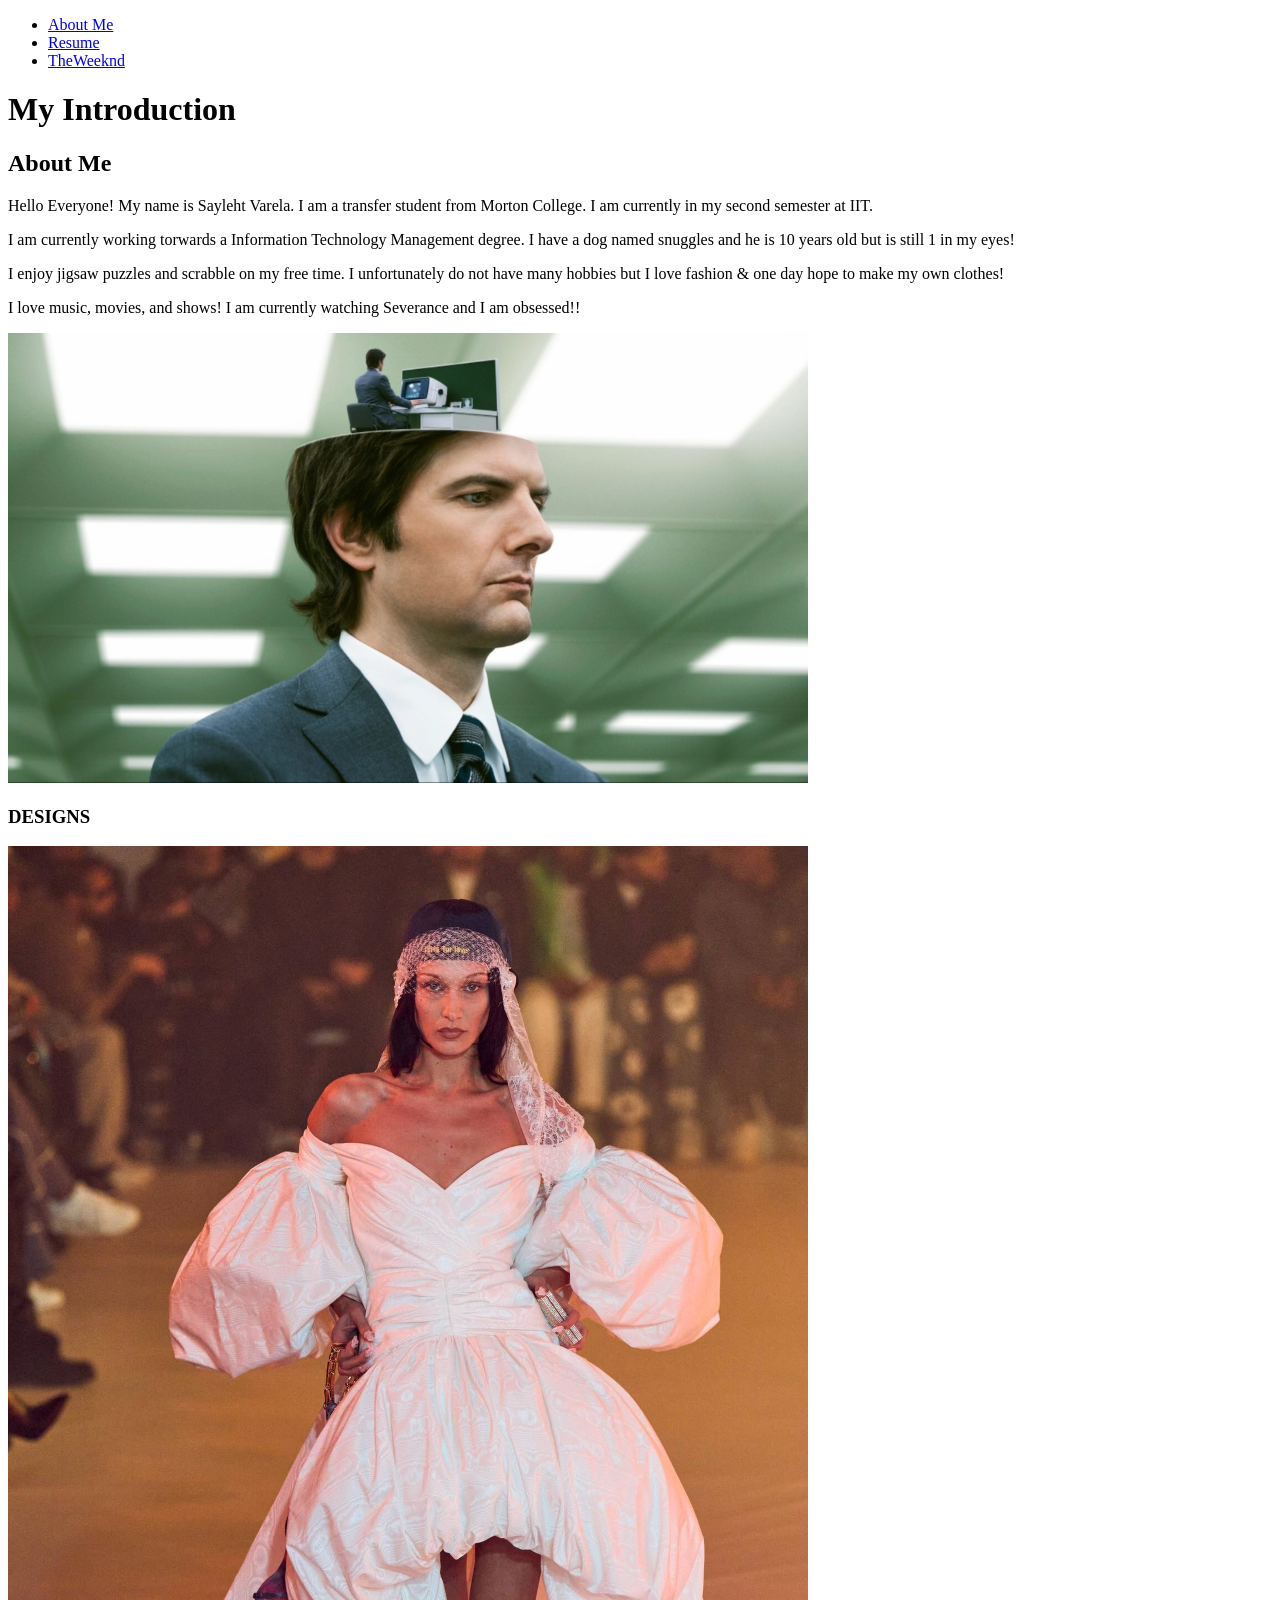
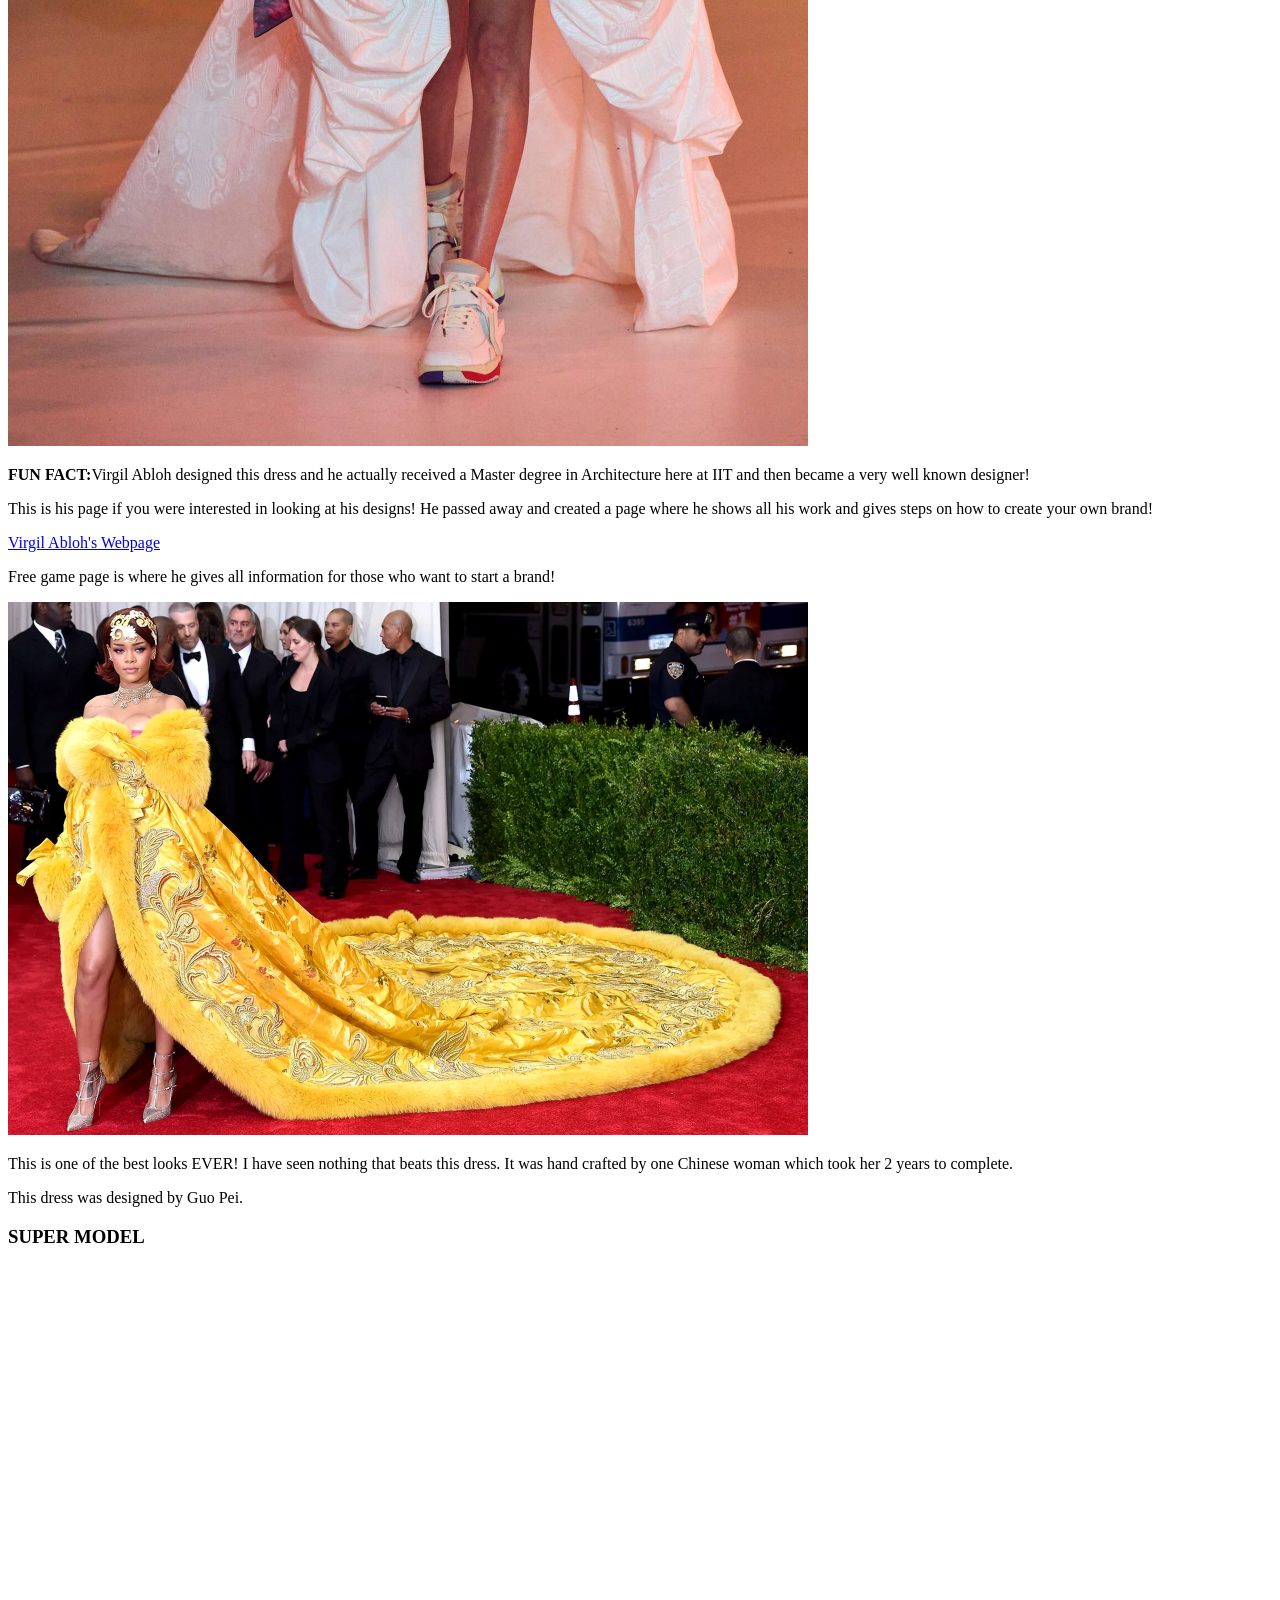
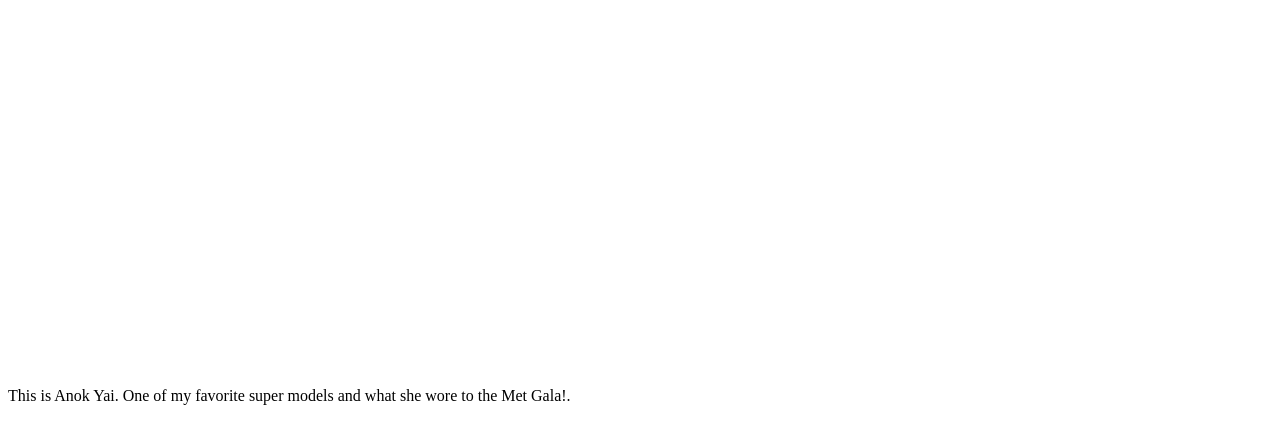
==== index.html @ 3c165686 "Update index.html" ====
<!DOCTYPE html>
<html lang="en">

<head>
  <meta charset="utf-8">
  <title>Project 1: Sayleht Varela</title>
  <ul>
	<li><a href="index.html">About Me</a></li>
	<li><a href="Resume.html">Resume</a></li>
	<li><a href="AbelTesfaye.html">TheWeeknd</a></li>
  </ul>
</head>

<body>
  <div id="page-wrapper">
	<header id="header">
	  <h1>My Introduction</h1>
	</header>
  </div>
	  
  <h2><b>About Me</b></h2>
		 
  <p>Hello Everyone! My name is Sayleht Varela. I am a transfer student from Morton College. I am currently in my second semester at IIT. </p>
  <p>I am currently working torwards a Information Technology Management degree. I have a dog named snuggles and he is 10 years old but is still 1 in my eyes!</p>
  <p>I enjoy jigsaw puzzles and scrabble on my free time. I unfortunately do not have many hobbies but I love fashion & one day hope to make my own clothes!</p>
  <p>I love music, movies, and shows! I am currently watching Severance and I am obsessed!!</p>
  <img class="Image1" src="Severance.png" alt="man with a half head and a person sitting with computer with green background">
  
  <div id="center">
	<h3><strong>DESIGNS</strong></h3>
	<img class="Image2" src="VirgilAbloh.png" alt="Bella Hadid wearing white dress in runway show">	   
	<p><strong>FUN FACT:</strong>Virgil Abloh designed this dress and he actually received a Master degree in Architecture here at IIT and then became a very well known designer!</p>
	<p>This is his page if you were interested in looking at his designs! He passed away and created a page where he shows all his work and gives steps on how to create your own brand!</p>
	  <a href="https://virgilabloh.com">Virgil Abloh's Webpage</a>
	<p>Free game page is where he gives all information for those who want to start a brand!</p>
	
	<img class="Image3" src="GuoPei.png" alt="Rihanna wearing a yellow dress for the Met Gala in 2015">
	<p>This is one of the best looks EVER! I have seen nothing that beats this dress. It was hand crafted by one Chinese woman which took her 2 years to complete.</p>
	<p>This dress was designed by Guo Pei.
  </div>
  <h3>SUPER MODEL</h3>
  <iframe width="400" height="700" src="https://www.youtube.com/embed/qDph9PRtEcY" frameborder="0" allowfullscreen></iframe>
  <p>This is Anok Yai. One of my favorite super models and what she wore to the Met Gala!.</p>
	  
    
</body>
  
</html>
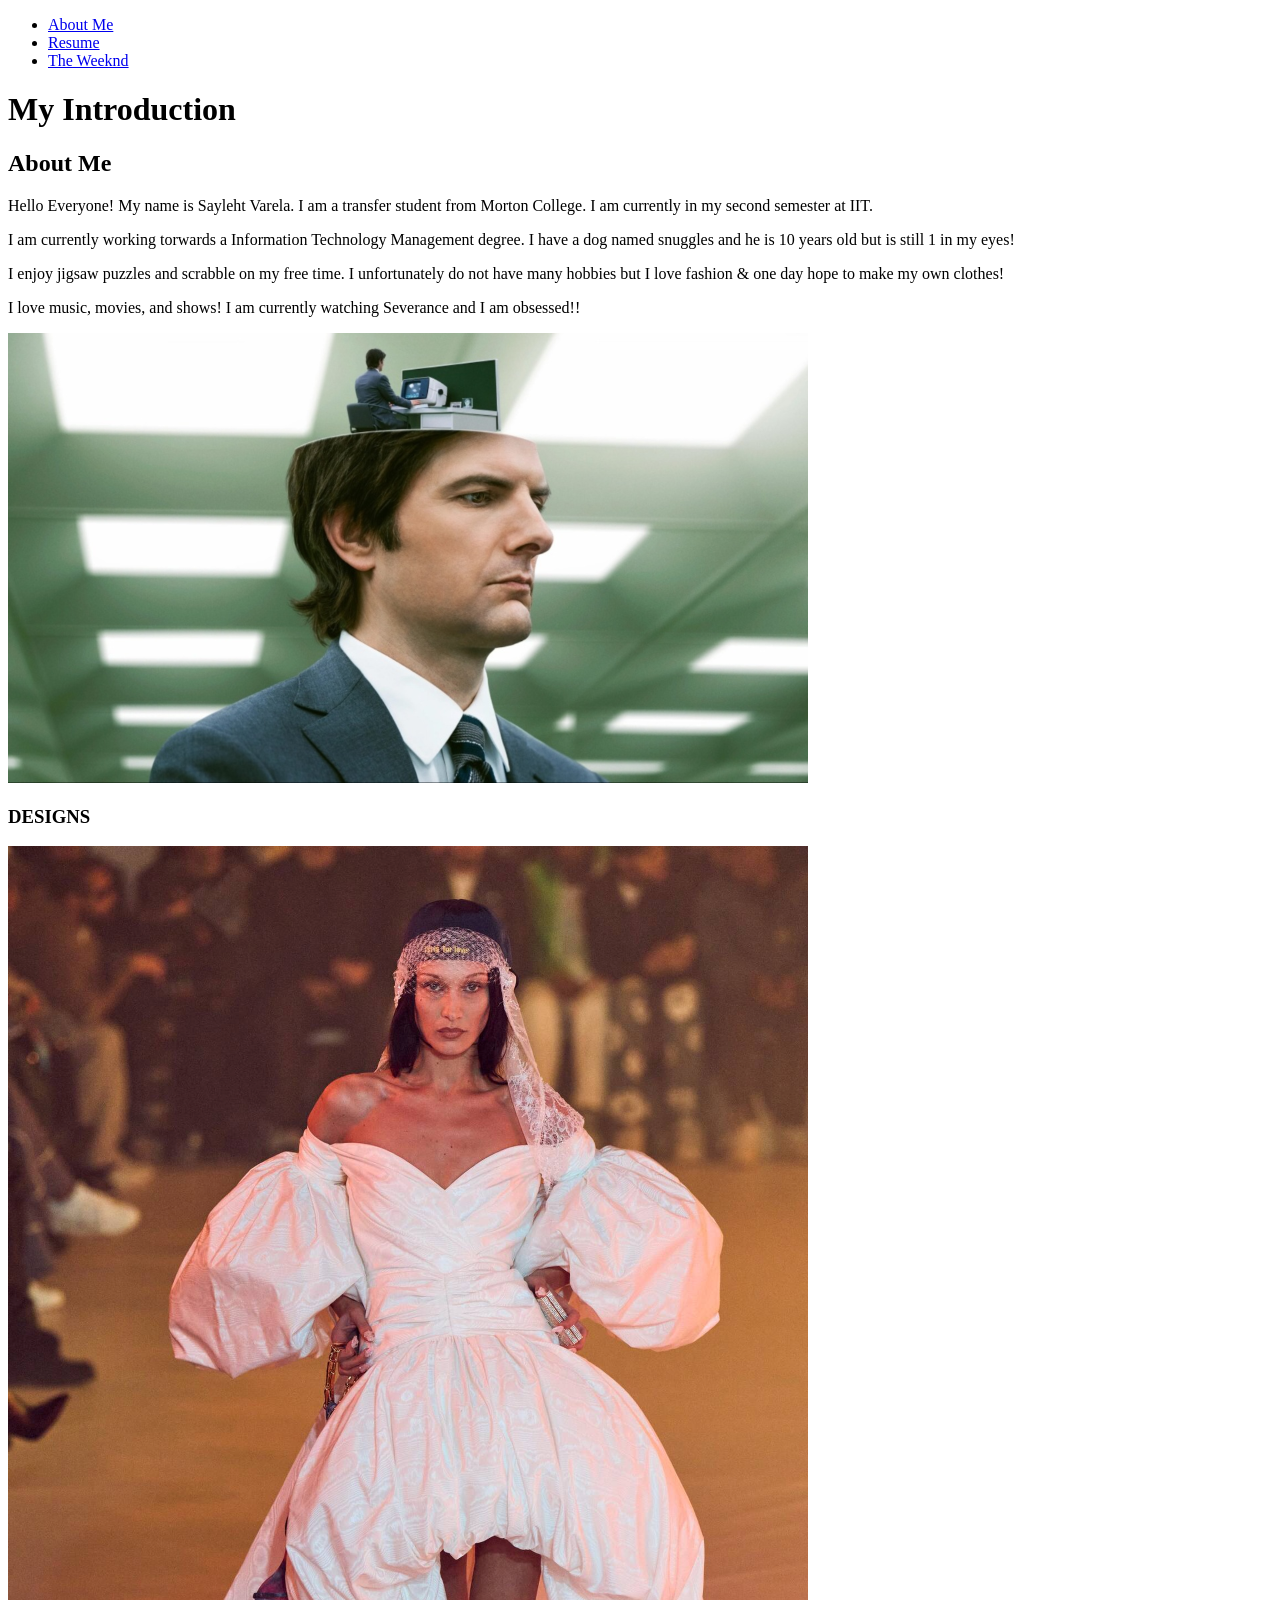
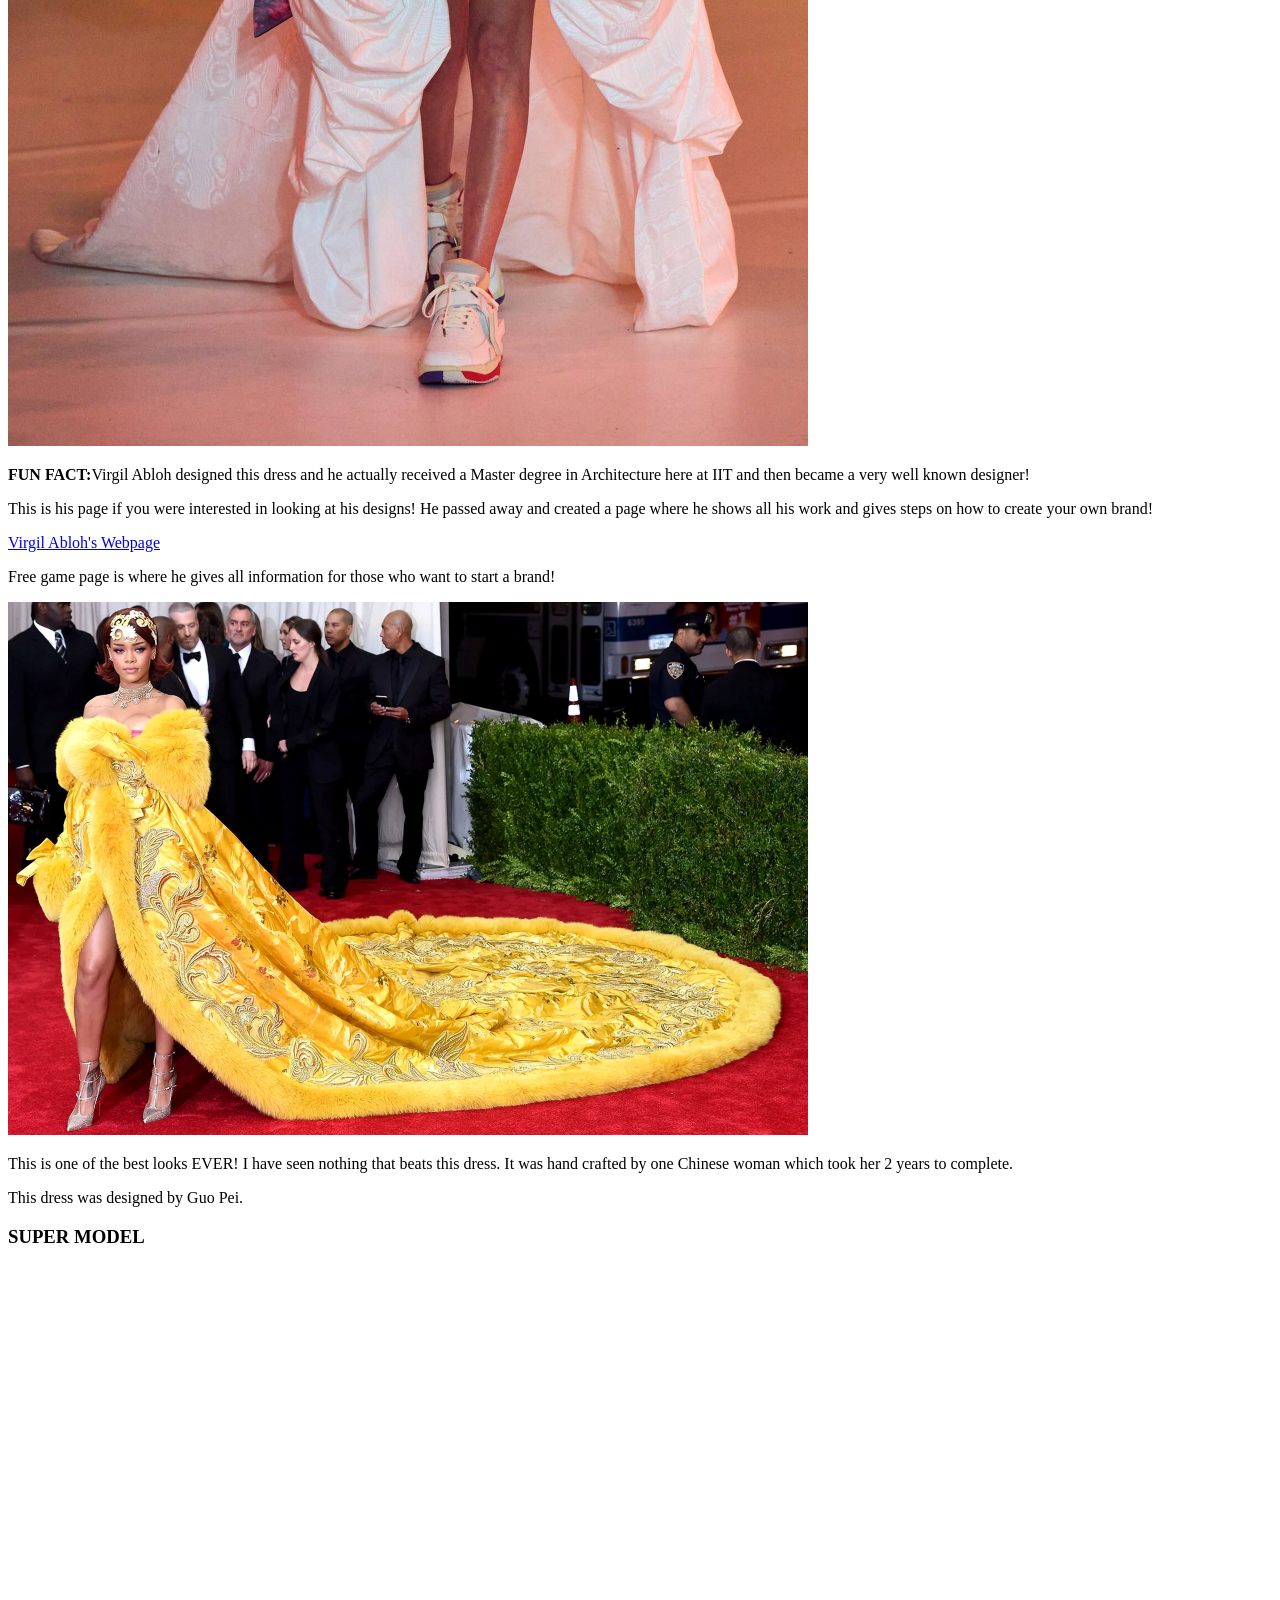
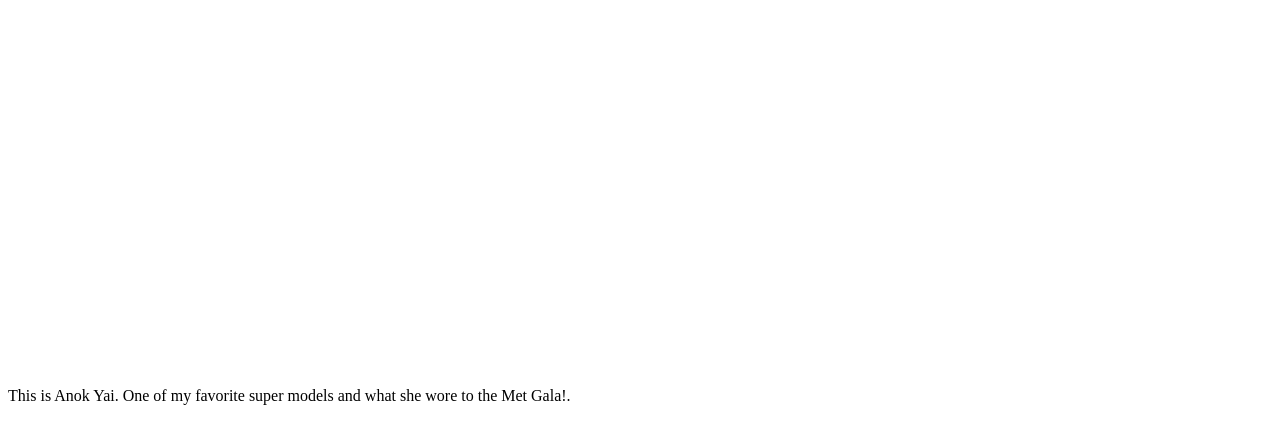
==== commit c533549e: "final edits" ====
--- a/index.html
+++ b/index.html
@@ -4,16 +4,17 @@
 <head>
   <meta charset="utf-8">
   <title>Project 1: Sayleht Varela</title>
-  <ul>
-	<li><a href="index.html">About Me</a></li>
-	<li><a href="Resume.html">Resume</a></li>
-	<li><a href="AbelTesfaye.html">TheWeeknd</a></li>
-  </ul>
 </head>
-
+ 
+ 
 <body>
   <div id="page-wrapper">
 	<header id="header">
+	  <ul>
+        <li><a href="index.html">About Me</a></li>
+        <li><a href="Resume.html">Resume</a></li>
+        <li><a href="AbelTesfaye.html">The Weeknd</a></li>
+      </ul>
 	  <h1>My Introduction</h1>
 	</header>
   </div>
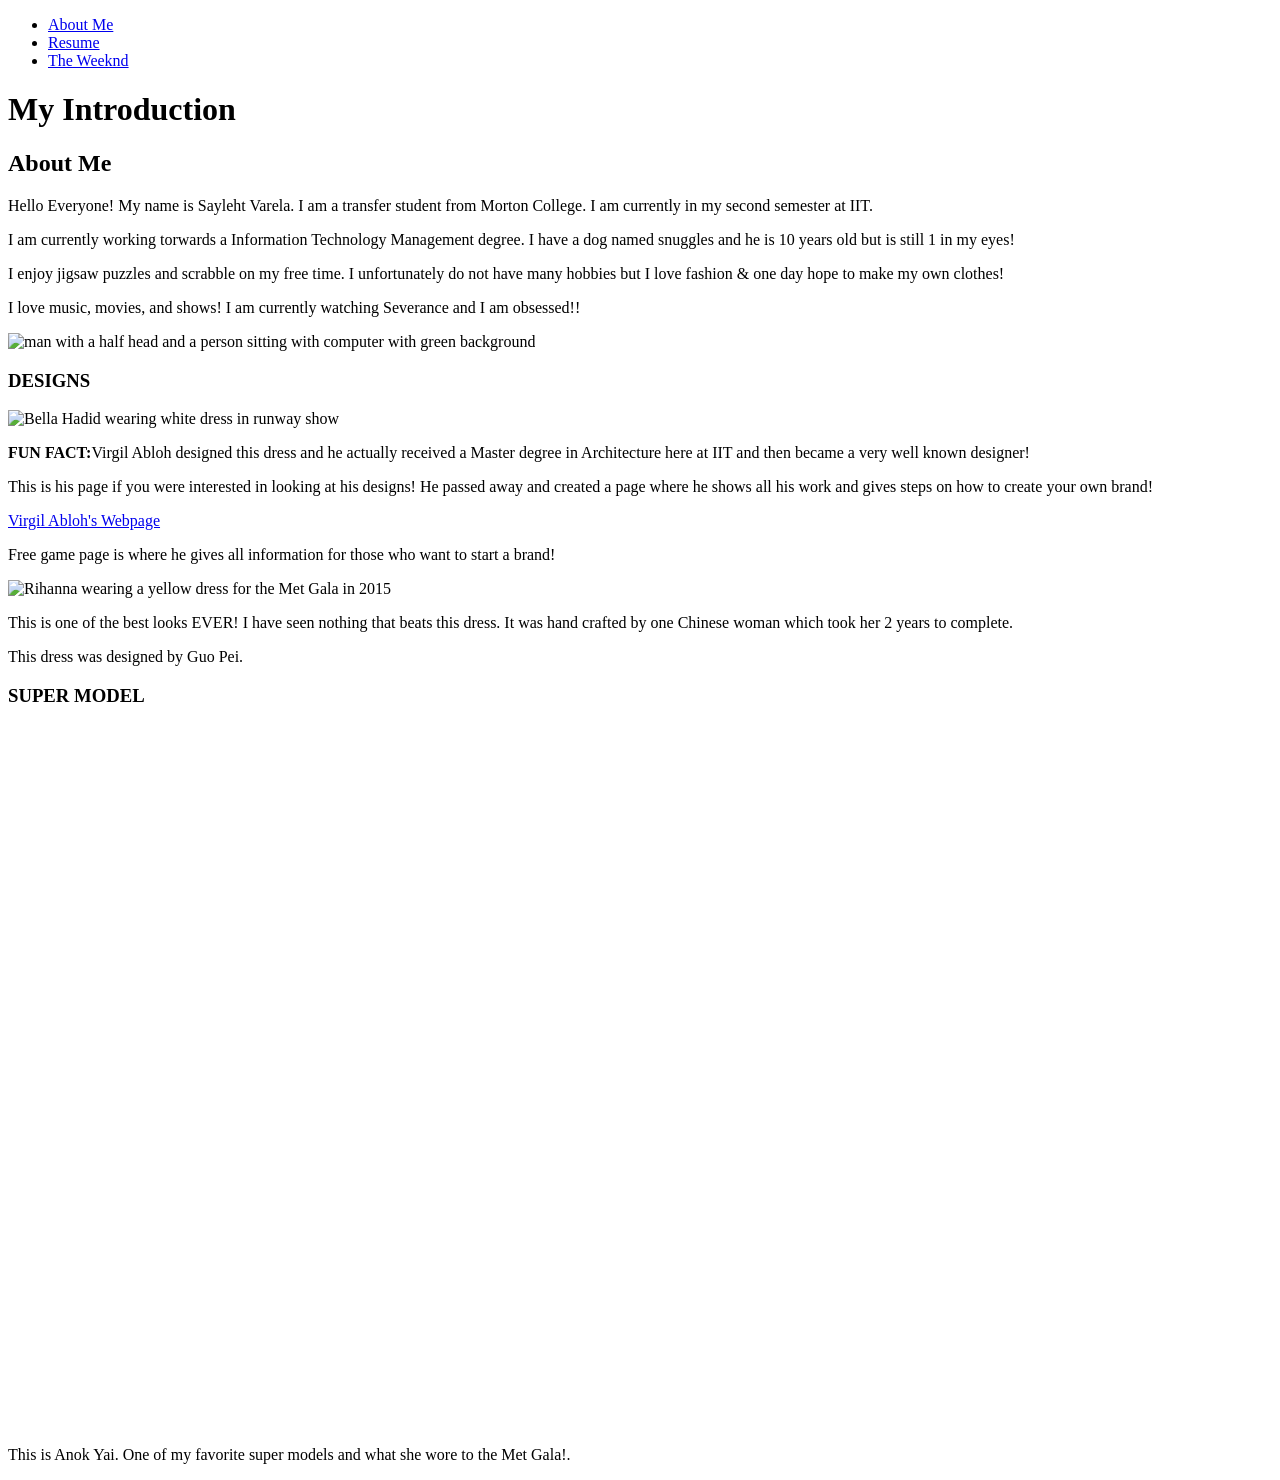
==== commit 228b97a7: "title image fix" ====
--- a/index.html
+++ b/index.html
@@ -1,50 +1,52 @@
 <!DOCTYPE html>
 <html lang="en">
 
-<head>
-  <meta charset="utf-8">
-  <title>Project 1: Sayleht Varela</title>
-</head>
+  <head>
+    <meta charset="utf-8">
+    <title>Project 1: Sayleht Varela</title>
+  </head>
  
- 
-<body>
-  <div id="page-wrapper">
-	<header id="header">
-	  <ul>
-        <li><a href="index.html">About Me</a></li>
-        <li><a href="Resume.html">Resume</a></li>
-        <li><a href="AbelTesfaye.html">The Weeknd</a></li>
-      </ul>
-	  <h1>My Introduction</h1>
-	</header>
-  </div>
-	  
-  <h2><b>About Me</b></h2>
-		 
-  <p>Hello Everyone! My name is Sayleht Varela. I am a transfer student from Morton College. I am currently in my second semester at IIT. </p>
-  <p>I am currently working torwards a Information Technology Management degree. I have a dog named snuggles and he is 10 years old but is still 1 in my eyes!</p>
-  <p>I enjoy jigsaw puzzles and scrabble on my free time. I unfortunately do not have many hobbies but I love fashion & one day hope to make my own clothes!</p>
-  <p>I love music, movies, and shows! I am currently watching Severance and I am obsessed!!</p>
-  <img class="Image1" src="Severance.png" alt="man with a half head and a person sitting with computer with green background">
-  
-  <div id="center">
-	<h3><strong>DESIGNS</strong></h3>
-	<img class="Image2" src="VirgilAbloh.png" alt="Bella Hadid wearing white dress in runway show">	   
-	<p><strong>FUN FACT:</strong>Virgil Abloh designed this dress and he actually received a Master degree in Architecture here at IIT and then became a very well known designer!</p>
-	<p>This is his page if you were interested in looking at his designs! He passed away and created a page where he shows all his work and gives steps on how to create your own brand!</p>
-	  <a href="https://virgilabloh.com">Virgil Abloh's Webpage</a>
-	<p>Free game page is where he gives all information for those who want to start a brand!</p>
+  <body>
+    <div id="page-wrapper">
+	  <header id="header">
+	    <ul>
+          <li><a href="index.html">About Me</a></li>
+          <li><a href="resume.html">Resume</a></li>
+          <li><a href="abeltesfaye.html">The Weeknd</a></li>
+        </ul>
+	    <h1>My Introduction</h1>
+	  </header>
+    </div>
 	
-	<img class="Image3" src="GuoPei.png" alt="Rihanna wearing a yellow dress for the Met Gala in 2015">
-	<p>This is one of the best looks EVER! I have seen nothing that beats this dress. It was hand crafted by one Chinese woman which took her 2 years to complete.</p>
-	<p>This dress was designed by Guo Pei.
-  </div>
-  <h3>SUPER MODEL</h3>
-  <iframe width="400" height="700" src="https://www.youtube.com/embed/qDph9PRtEcY" frameborder="0" allowfullscreen></iframe>
-  <p>This is Anok Yai. One of my favorite super models and what she wore to the Met Gala!.</p>
-	  
-    
-</body>
+    <section id="about me">	  
+      <h2><strong>About Me</strong></h2>	 
+      <p>Hello Everyone! My name is Sayleht Varela. I am a transfer student from Morton College. I am currently in my second semester at IIT. </p>
+      <p>I am currently working torwards a Information Technology Management degree. I have a dog named snuggles and he is 10 years old but is still 1 in my eyes!</p>
+      <p>I enjoy jigsaw puzzles and scrabble on my free time. I unfortunately do not have many hobbies but I love fashion & one day hope to make my own clothes!</p>
+      <p>I love music, movies, and shows! I am currently watching Severance and I am obsessed!!</p>
+      <img class="Image1" src="severance.png" alt="man with a half head and a person sitting with computer with green background">
+    </section> 
+	
+    <div id="center">
+      <section id="designs">
+	    <h3><strong>DESIGNS</strong></h3>
+	    <img class="Image2" src="virgilabloh.png" alt="Bella Hadid wearing white dress in runway show">	   
+	    <p><strong>FUN FACT:</strong>Virgil Abloh designed this dress and he actually received a Master degree in Architecture here at IIT and then became a very well known designer!</p>
+	    <p>This is his page if you were interested in looking at his designs! He passed away and created a page where he shows all his work and gives steps on how to create your own brand!</p>
+	    <a href="https://virgilabloh.com">Virgil Abloh's Webpage</a>
+	    <p>Free game page is where he gives all information for those who want to start a brand!</p>
+	    <img class="Image3" src="guopei.png" alt="Rihanna wearing a yellow dress for the Met Gala in 2015">
+	    <p>This is one of the best looks EVER! I have seen nothing that beats this dress. It was hand crafted by one Chinese woman which took her 2 years to complete.</p>
+	    <p>This dress was designed by Guo Pei.
+      </section>
+    </div>
+    <section id="super model">
+      <h3>SUPER MODEL</h3>
+      <iframe width="400" height="700" src="https://www.youtube.com/embed/qDph9PRtEcY" frameborder="0" allowfullscreen></iframe>
+      <p>This is Anok Yai. One of my favorite super models and what she wore to the Met Gala!.</p>
+    </section> 
+	
+  </body>
   
 </html>
 	  
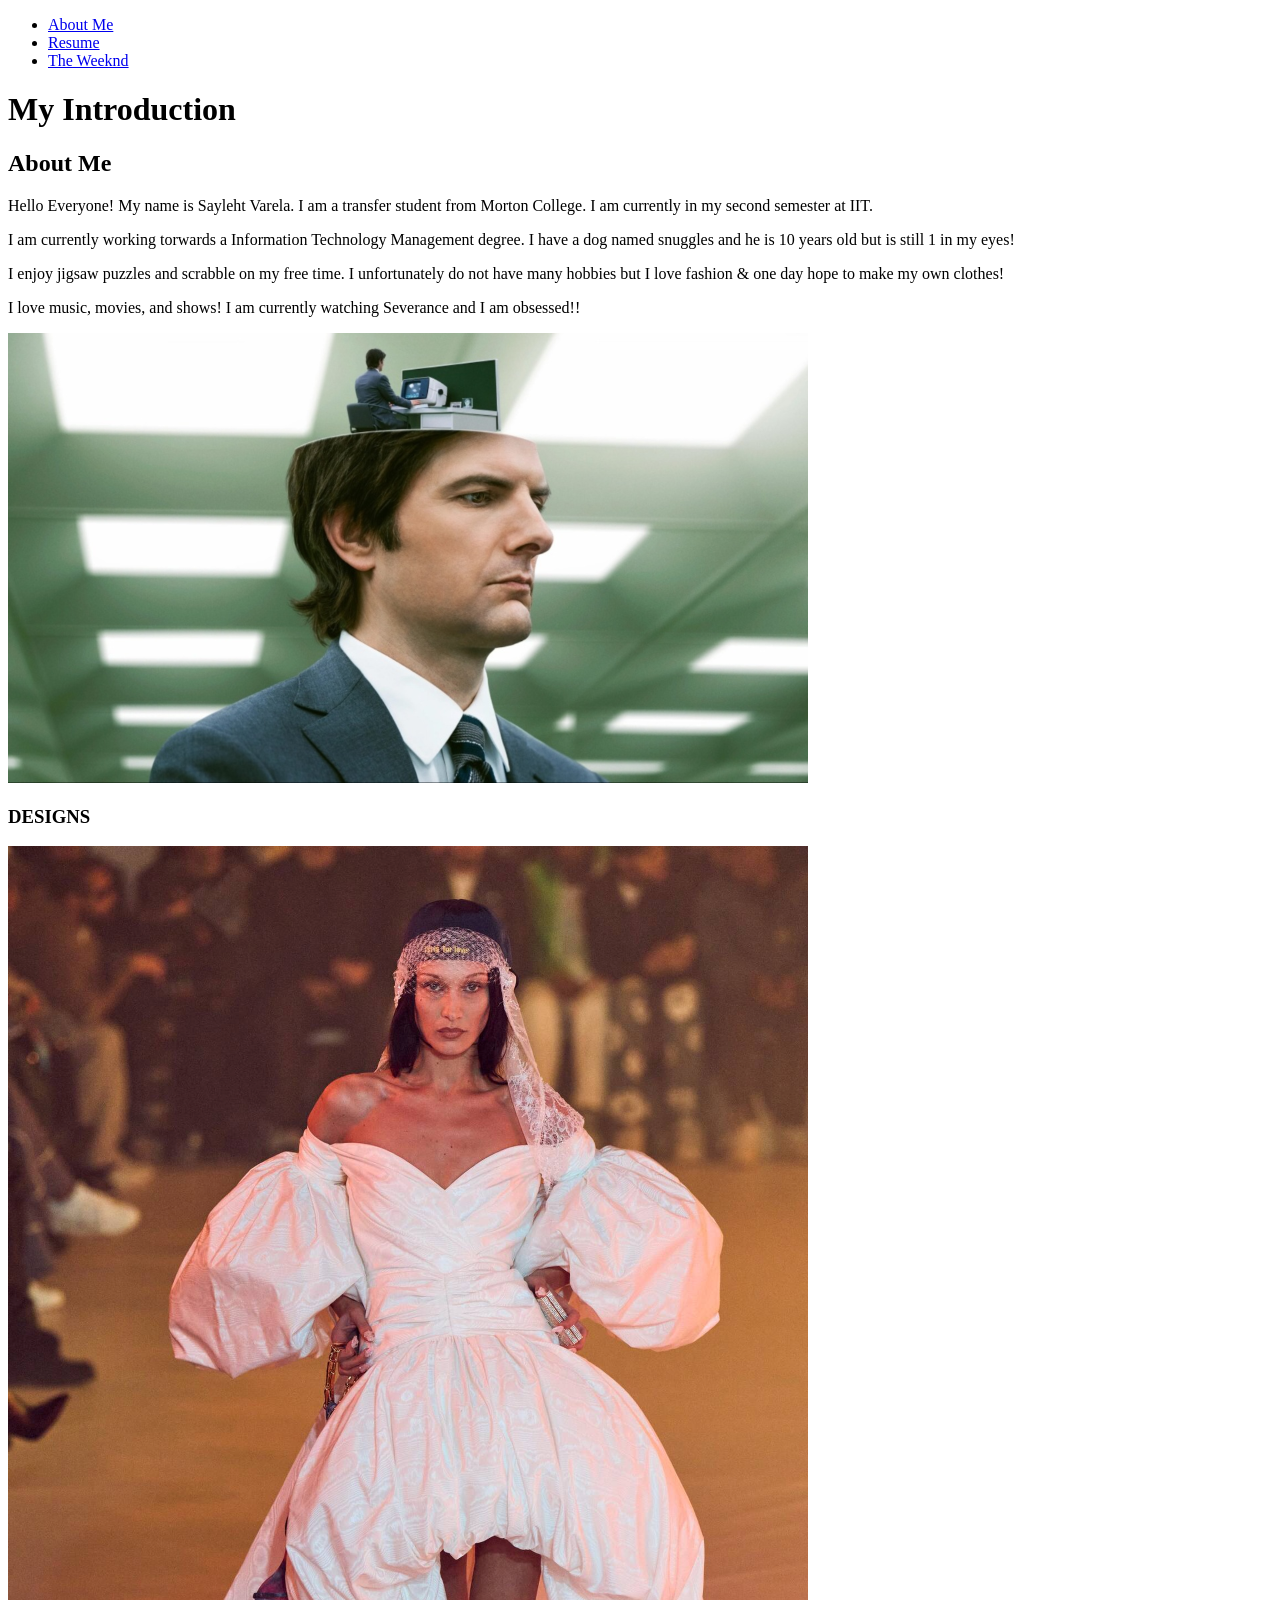
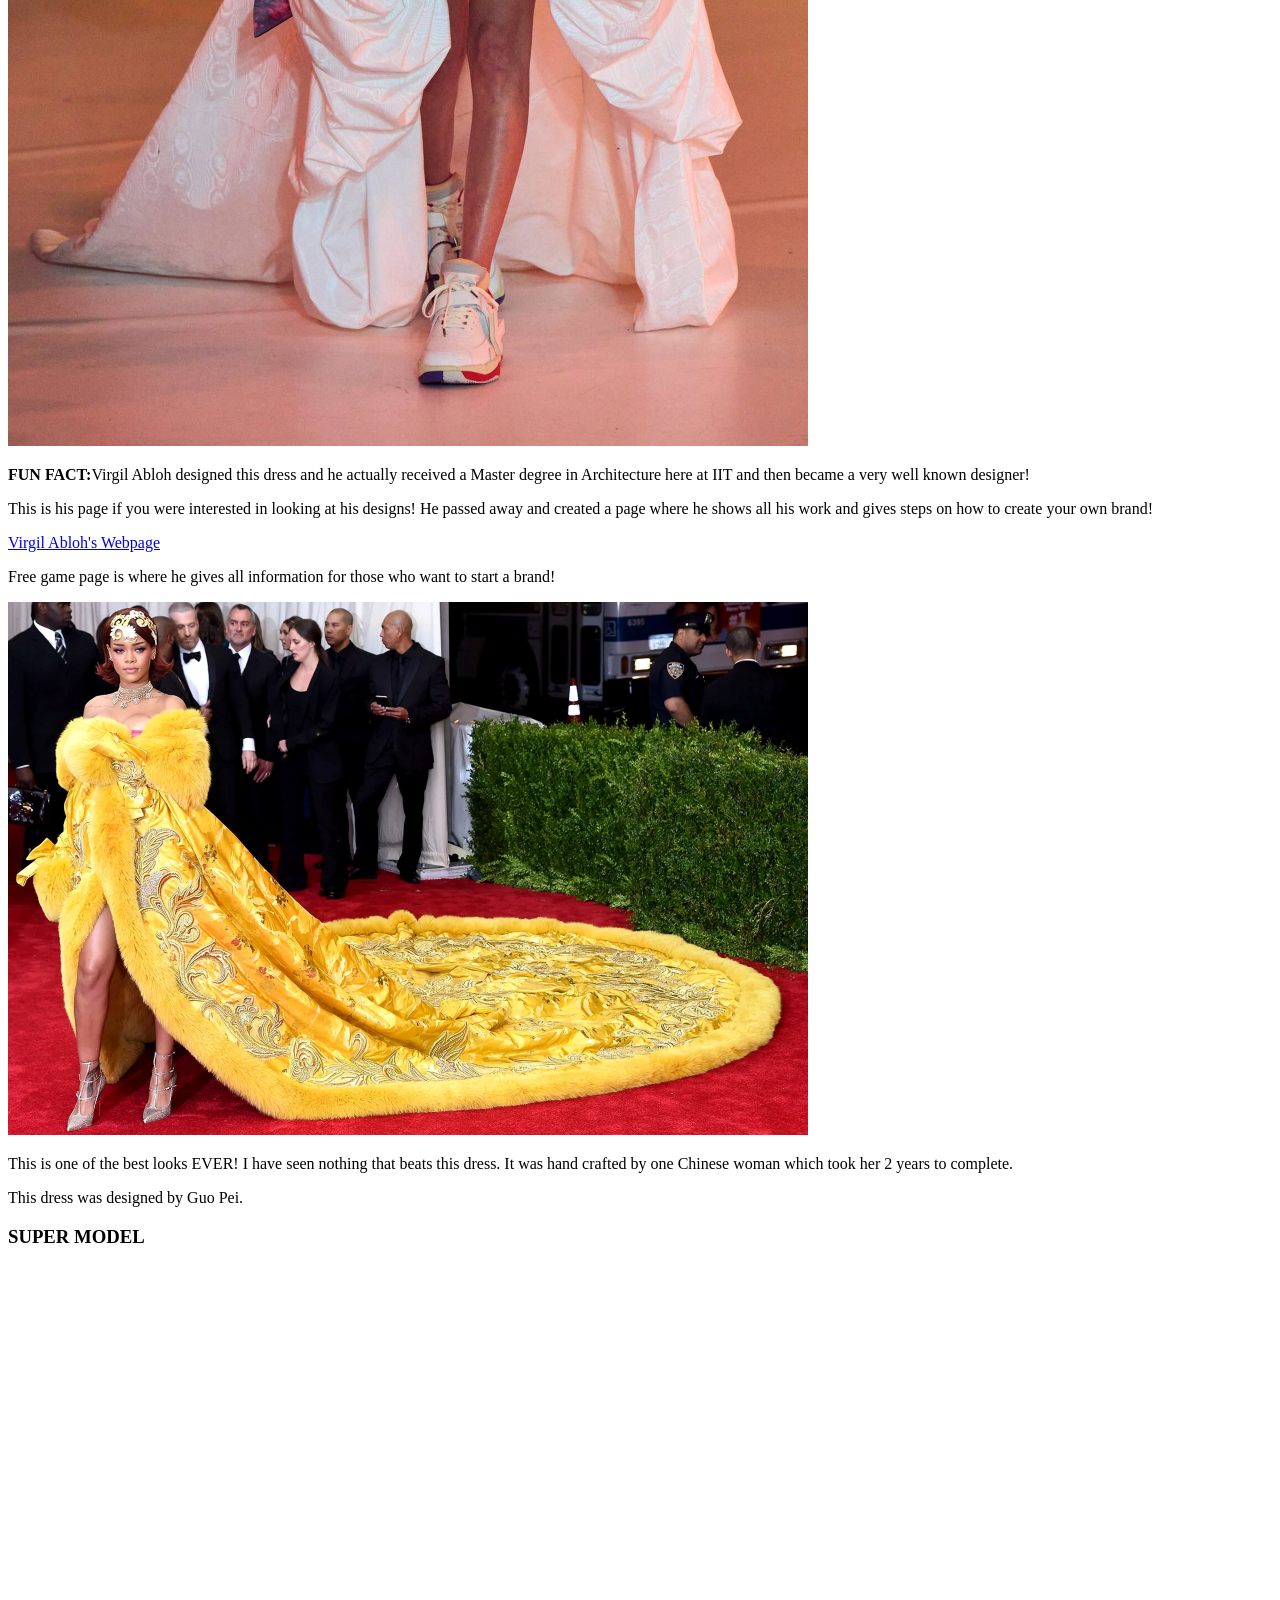
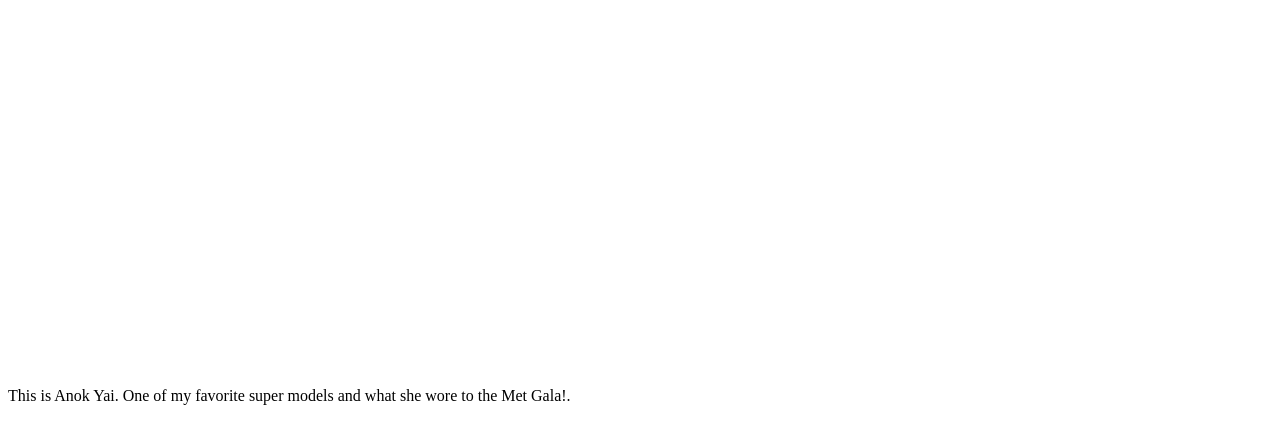
==== commit 86ace2ae: "Update index.html" ====
--- a/index.html
+++ b/index.html
@@ -24,18 +24,18 @@
       <p>I am currently working torwards a Information Technology Management degree. I have a dog named snuggles and he is 10 years old but is still 1 in my eyes!</p>
       <p>I enjoy jigsaw puzzles and scrabble on my free time. I unfortunately do not have many hobbies but I love fashion & one day hope to make my own clothes!</p>
       <p>I love music, movies, and shows! I am currently watching Severance and I am obsessed!!</p>
-      <img class="Image1" src="severance.png" alt="man with a half head and a person sitting with computer with green background">
+      <img class="Image1" src="media/severance.png" alt="man with a half head and a person sitting with computer with green background">
     </section> 
 	
     <div id="center">
       <section id="designs">
 	    <h3><strong>DESIGNS</strong></h3>
-	    <img class="Image2" src="virgilabloh.png" alt="Bella Hadid wearing white dress in runway show">	   
+	    <img class="Image2" src="media/virgilabloh.png" alt="Bella Hadid wearing white dress in runway show">	   
 	    <p><strong>FUN FACT:</strong>Virgil Abloh designed this dress and he actually received a Master degree in Architecture here at IIT and then became a very well known designer!</p>
 	    <p>This is his page if you were interested in looking at his designs! He passed away and created a page where he shows all his work and gives steps on how to create your own brand!</p>
 	    <a href="https://virgilabloh.com">Virgil Abloh's Webpage</a>
 	    <p>Free game page is where he gives all information for those who want to start a brand!</p>
-	    <img class="Image3" src="guopei.png" alt="Rihanna wearing a yellow dress for the Met Gala in 2015">
+	    <img class="Image3" src="media/guopei.png" alt="Rihanna wearing a yellow dress for the Met Gala in 2015">
 	    <p>This is one of the best looks EVER! I have seen nothing that beats this dress. It was hand crafted by one Chinese woman which took her 2 years to complete.</p>
 	    <p>This dress was designed by Guo Pei.
       </section>
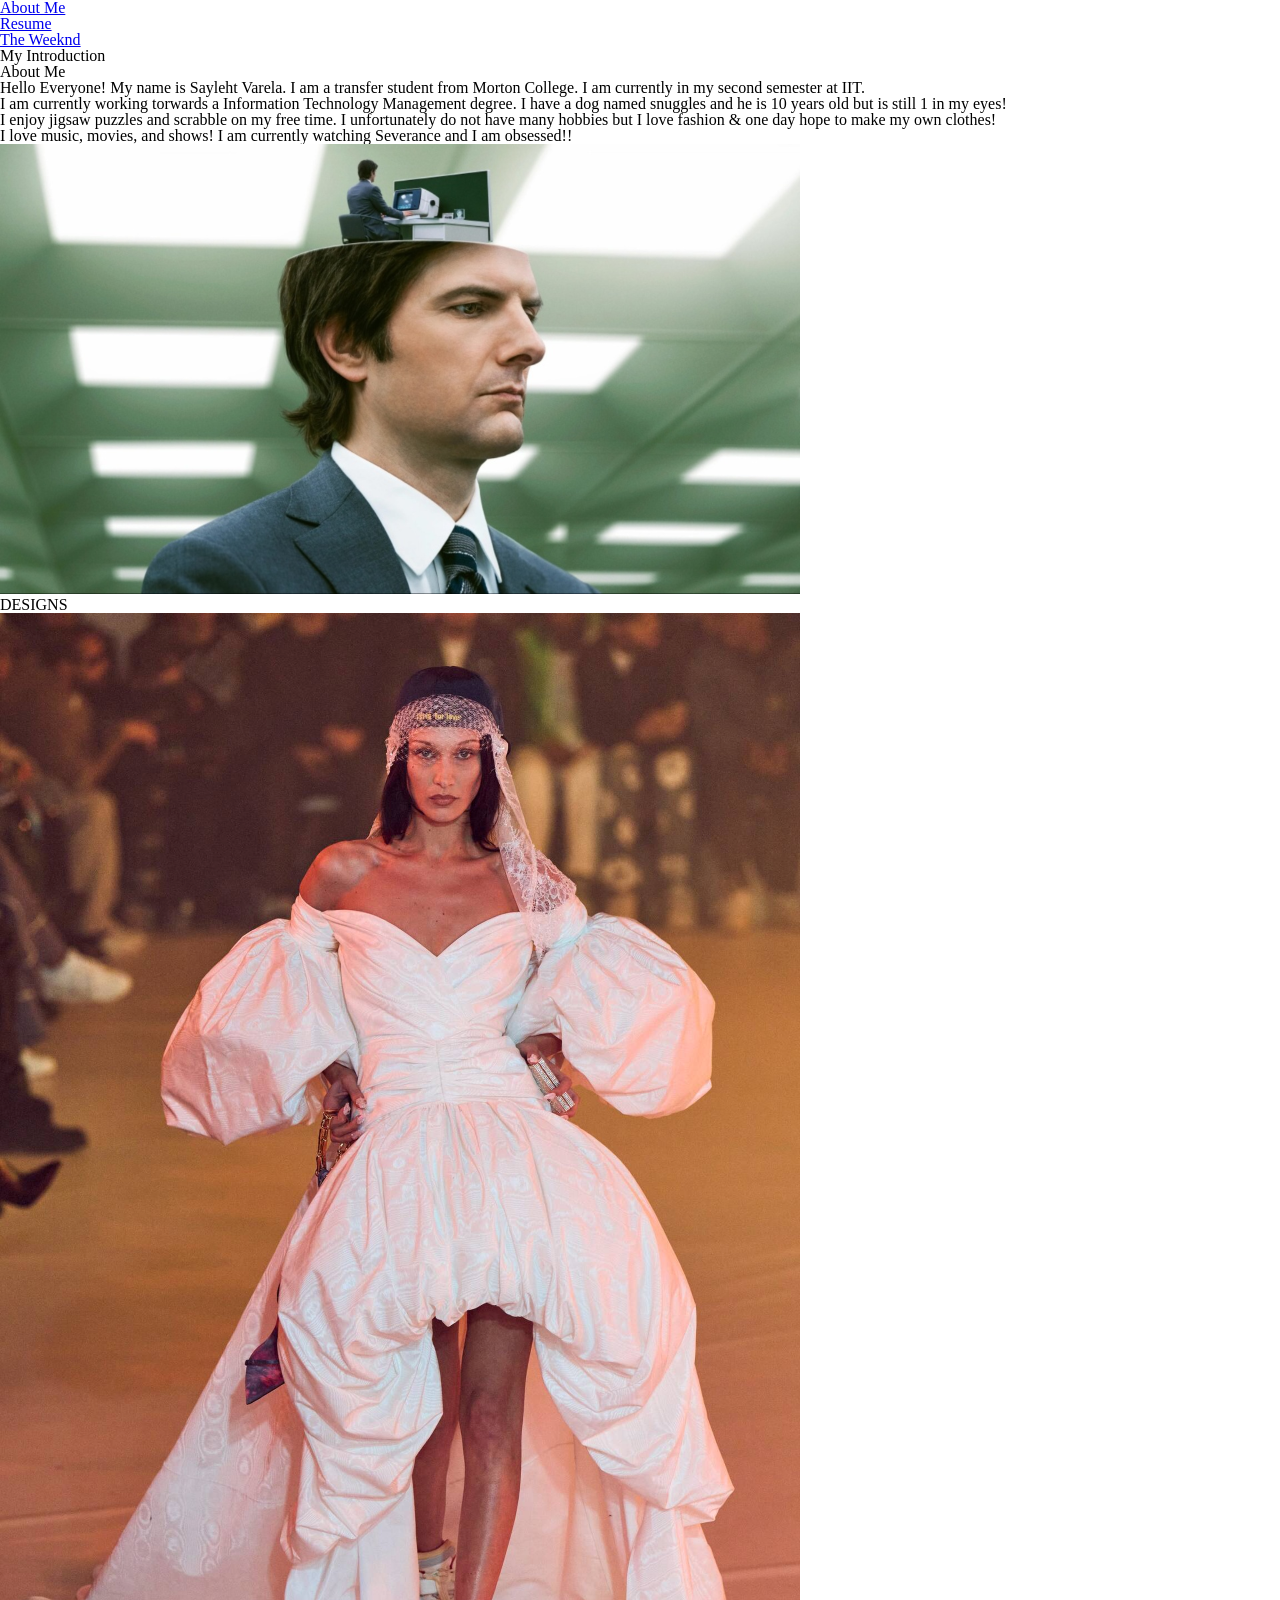
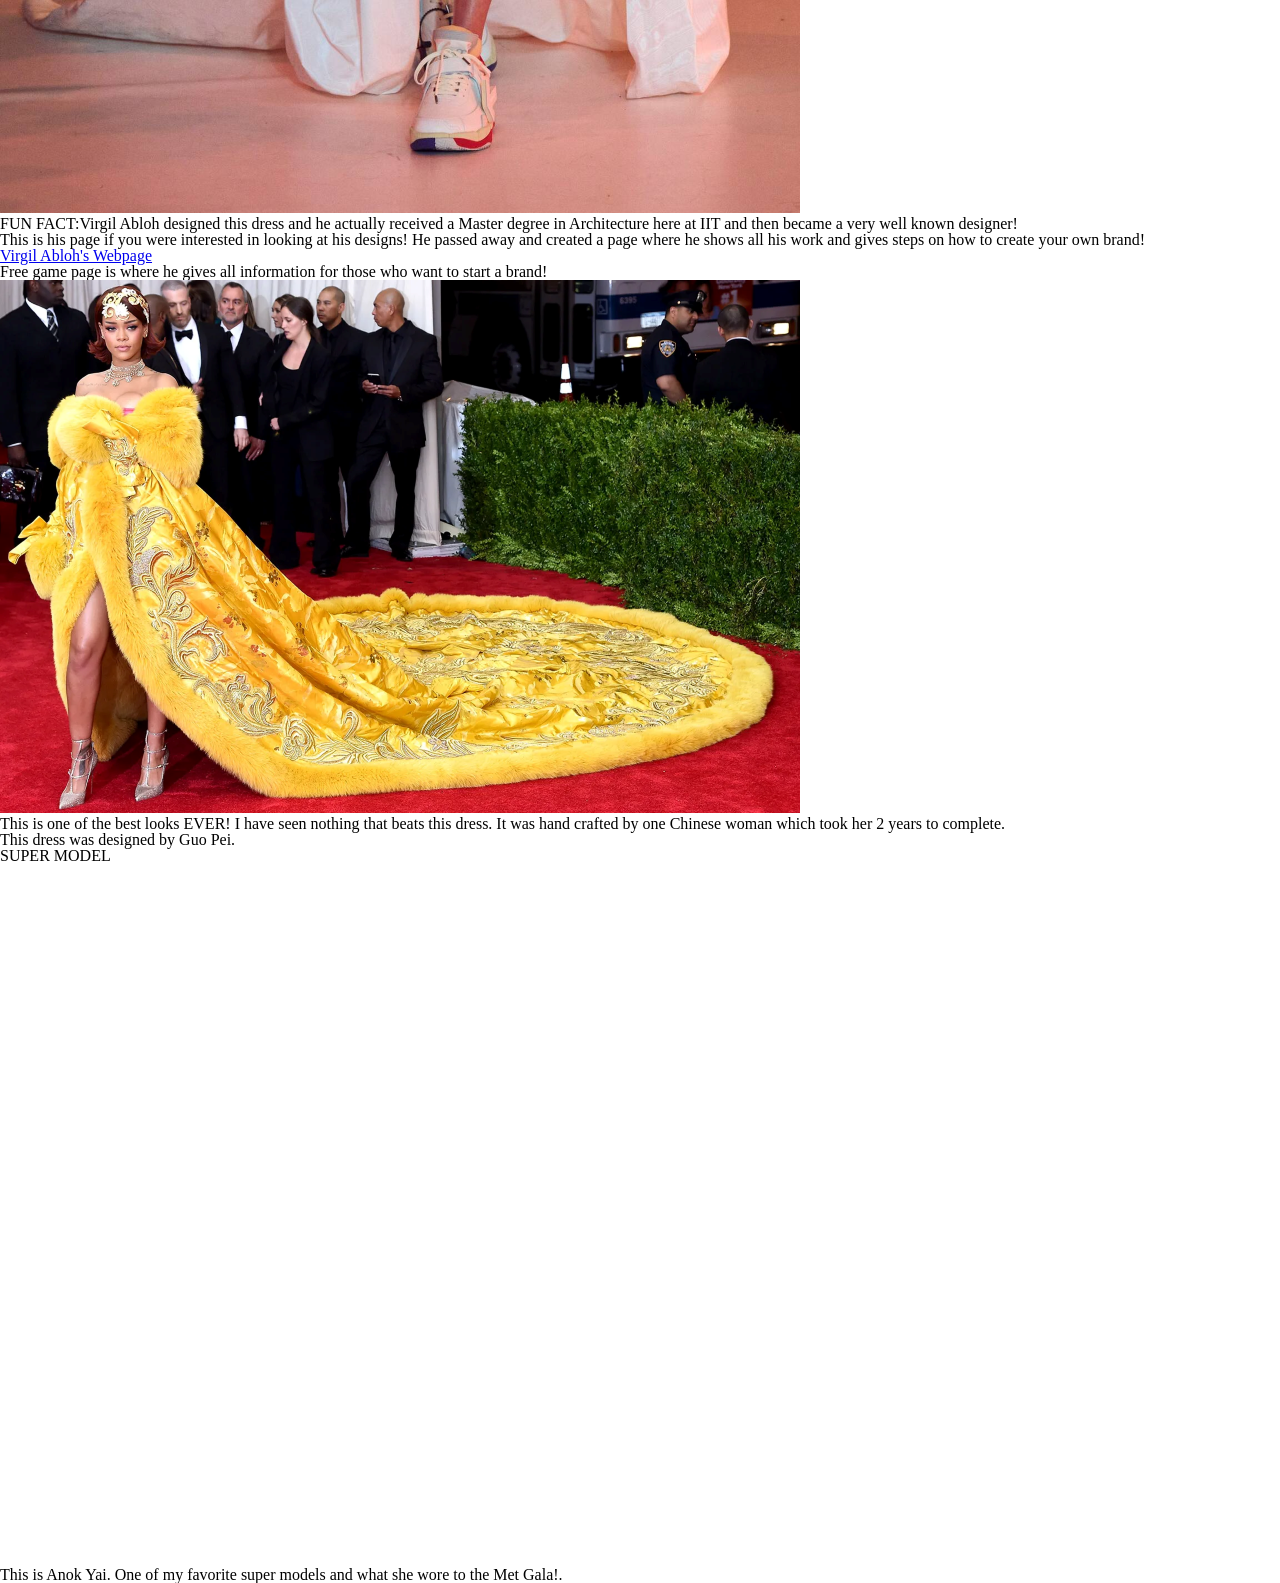
==== commit 7eea7306: "edits on css style/reset" ====
--- a/index.html
+++ b/index.html
@@ -4,6 +4,9 @@
   <head>
     <meta charset="utf-8">
     <title>Project 1: Sayleht Varela</title>
+	<link href='https://fonts.googleapis.com/css?family=Tangerine' rel='stylesheet' type='text/css'>
+	<link rel="stylesheet" href="../css/style.css">
+	<link rel="stylesheet" href="../css/reset.css">
   </head>
  
   <body>
@@ -14,11 +17,13 @@
           <li><a href="resume.html">Resume</a></li>
           <li><a href="abeltesfaye.html">The Weeknd</a></li>
         </ul>
+	 
+		
 	    <h1>My Introduction</h1>
 	  </header>
     </div>
-	
-    <section id="about me">	  
+
+    <section id="aboutme">	  
       <h2><strong>About Me</strong></h2>	 
       <p>Hello Everyone! My name is Sayleht Varela. I am a transfer student from Morton College. I am currently in my second semester at IIT. </p>
       <p>I am currently working torwards a Information Technology Management degree. I have a dog named snuggles and he is 10 years old but is still 1 in my eyes!</p>
@@ -40,7 +45,7 @@
 	    <p>This dress was designed by Guo Pei.
       </section>
     </div>
-    <section id="super model">
+    <section id="supermodel">
       <h3>SUPER MODEL</h3>
       <iframe width="400" height="700" src="https://www.youtube.com/embed/qDph9PRtEcY" frameborder="0" allowfullscreen></iframe>
       <p>This is Anok Yai. One of my favorite super models and what she wore to the Met Gala!.</p>
